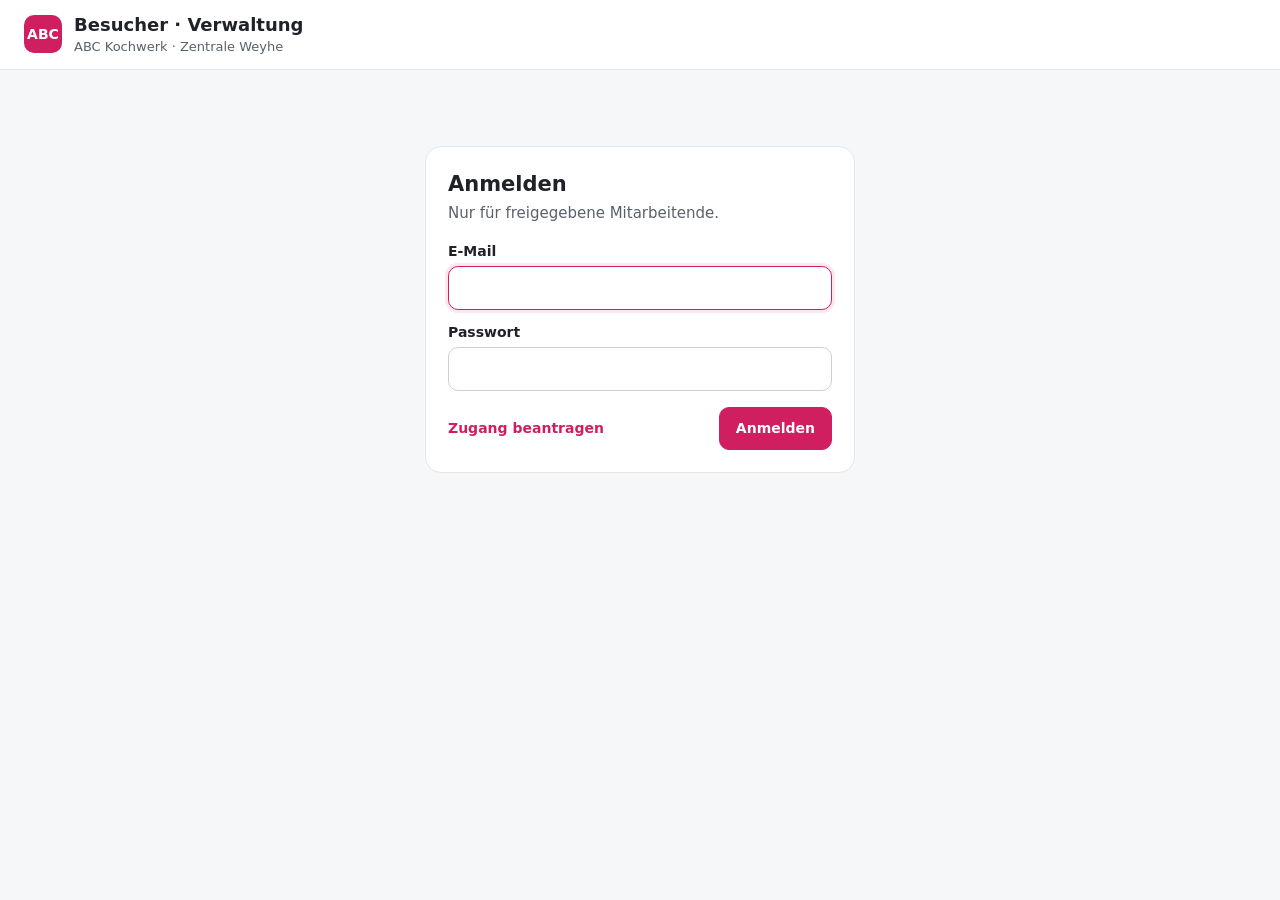
==== verwaltung.html @ 68c97973 "Add files via upload" ====
<!doctype html>
<html lang="de">
<head>
<meta charset="utf-8">
<meta name="viewport" content="width=device-width, initial-scale=1, viewport-fit=cover">
<meta name="robots" content="noindex,nofollow">
<meta name="theme-color" content="#CF1F60">
<title>Besucher – Verwaltung ABC Kochwerk</title>
<link rel="icon" href="icon.svg" type="image/svg+xml">
<style>
:root{--pri:#CF1F60;--pri-d:#A8164C;--pri-l:#FBE7EF;--grn:#6E9A2E;--grn-l:#EEF5E3;--org:#F59E22;--org-l:#FEF3E2;
  --ink:#1F2328;--ink2:#59616B;--line:#E3E6EA;--bg:#F6F7F9;--card:#fff;--red:#C62828;--red-l:#FDECEC}
*{box-sizing:border-box}
html,body{margin:0;background:var(--bg);color:var(--ink);font-family:system-ui,-apple-system,"Segoe UI",Roboto,Arial,sans-serif;font-size:15px;line-height:1.45}
button{font:inherit;cursor:pointer}
header{display:flex;align-items:center;justify-content:space-between;gap:12px;padding:12px 24px;background:#fff;border-bottom:1px solid var(--line);position:sticky;top:0;z-index:5}
.brand{display:flex;align-items:center;gap:12px;font-weight:700;font-size:18px}
.brand .logo{width:38px;height:38px;border-radius:10px;background:var(--pri);color:#fff;display:grid;place-items:center;font-weight:800;font-size:14px}
.brand small{display:block;font-weight:500;font-size:13px;color:var(--ink2)}
.user{display:flex;align-items:center;gap:8px;color:var(--ink2);font-size:14px}
main{max-width:1320px;margin:0 auto;padding:22px}
.card{background:#fff;border:1px solid var(--line);border-radius:16px;padding:22px}
h2{margin:0 0 4px;font-size:21px}
.sub{color:var(--ink2);margin:0 0 16px}
.btn{border:0;border-radius:10px;padding:10px 16px;font-weight:600;font-size:14px;background:#fff;border:1.5px solid #CBD0D6;color:var(--ink);white-space:nowrap}
.btn.p{background:var(--pri);border-color:var(--pri);color:#fff}
.btn.g{background:var(--grn);border-color:var(--grn);color:#fff}
.btn.w{color:var(--red);border-color:#E6B3B3}
.btn.sm{padding:6px 10px;font-size:13px}
.btn:disabled{opacity:.5;cursor:default}
input.t,select.t{font:inherit;padding:10px 12px;border:1.5px solid #CBD0D6;border-radius:10px;background:#fff;color:var(--ink)}
input.t:focus{outline:none;border-color:var(--pri);box-shadow:0 0 0 3px var(--pri-l)}
label.f{display:block;font-weight:600;font-size:14px;margin:12px 0 5px}
.full{width:100%}
.msg{border-radius:10px;padding:10px 14px;margin-top:12px;display:none}
.msg.on{display:block}.msg.err{background:var(--red-l);color:var(--red)}.msg.ok{background:var(--grn-l);color:#3F5E12}
.login{max-width:430px;margin:6vh auto}
.bar{display:flex;flex-wrap:wrap;gap:10px;align-items:center;justify-content:space-between;margin-bottom:14px}
.tools{display:flex;flex-wrap:wrap;gap:8px;align-items:center}
.tabs{display:flex;gap:4px;background:var(--bg);padding:4px;border-radius:11px;flex-wrap:wrap}
.tabs button{border:0;background:none;padding:9px 16px;border-radius:8px;font-weight:600;color:var(--ink2)}
.tabs button.on{background:#fff;color:var(--ink);box-shadow:0 1px 3px rgba(0,0,0,.1)}
.tabs .badge{display:inline-block;min-width:20px;padding:0 6px;border-radius:99px;background:var(--pri);color:#fff;font-size:12px;margin-left:6px}
.kpis{display:flex;gap:10px;flex-wrap:wrap;margin-bottom:14px}
.kpi{background:var(--bg);border-radius:12px;padding:10px 16px;min-width:150px}
.kpi b{display:block;font-size:26px;line-height:1.2}.kpi span{color:var(--ink2);font-size:13px}
.tblwrap{overflow:auto;border:1px solid var(--line);border-radius:12px;max-height:calc(100vh - 300px)}
table{width:100%;border-collapse:collapse;font-size:14px}
th{text-align:left;color:var(--ink2);font-weight:600;border-bottom:1.5px solid var(--line);padding:9px 10px;position:sticky;top:0;background:#fff;white-space:nowrap}
td{border-bottom:1px solid var(--line);padding:9px 10px;vertical-align:middle}
tr.row{cursor:pointer} tr.row:hover td{background:#FAFBFC}
.tag{display:inline-block;border-radius:6px;padding:2px 8px;font-size:12px;font-weight:600;white-space:nowrap}
.tag.in{background:var(--grn-l);color:#3F5E12}.tag.auto{background:var(--org-l);color:#8A4B00}.tag.no{background:var(--red-l);color:var(--red)}.tag.pend{background:var(--pri-l);color:var(--pri-d)}
.empty{color:var(--ink2);text-align:center;padding:26px}
.upd{color:var(--ink2);font-size:13px}
.modal{position:fixed;inset:0;background:rgba(20,24,28,.5);display:none;align-items:center;justify-content:center;padding:18px;z-index:20}
.modal.on{display:flex}.modal .card{width:100%;max-width:980px;max-height:92vh;overflow:auto}.modal .card.s{max-width:460px}
.det{display:grid;grid-template-columns:220px 1fr;gap:6px 16px}
.det dt{color:var(--ink2)}.det dd{margin:0}
.det img{max-width:100%;max-height:180px;border:1px solid var(--line);border-radius:8px;background:#fff}
.beltext{white-space:pre-wrap;background:var(--bg);border-radius:10px;padding:12px;font-size:12.5px;max-height:240px;overflow:auto}
.hide{display:none!important}
#print{display:none}
@media print{
  body{background:#fff;font-size:11pt} header,main,.modal{display:none!important} #print{display:block}
  #print h1{font-size:17pt;margin:0 0 4px}
  #print table{width:100%;border-collapse:collapse}
  #print th,#print td{border:1px solid #999;padding:5px 6px;text-align:left;font-size:10pt;vertical-align:top;position:static}
  #print .beltext{white-space:pre-wrap;font-size:9pt;border:1px solid #ccc;padding:8px;max-height:none;background:#fff}
  #print img{max-height:120px}
}
@media (max-width:760px){
  header{padding:10px 14px} .brand small,.user .nm{display:none}
  main{padding:12px} .card{padding:14px}
  .det{grid-template-columns:1fr}
  .hide-m{display:none}
  .kpi{min-width:0;padding:8px 12px}.kpi b{font-size:20px}
}
</style>
</head>
<body>
<header>
  <div class="brand"><div class="logo">ABC</div><div>Besucher · Verwaltung<small>ABC Kochwerk · Zentrale Weyhe</small></div></div>
  <div class="user hide" id="userbox"><span class="nm" id="u_name"></span><button class="btn sm hide-m" id="b_pw">Passwort ändern</button><button class="btn sm" id="b_logout">Abmelden</button></div>
</header>

<main>
  <!-- Login -->
  <div id="v_login" class="login">
    <div class="card">
      <h2>Anmelden</h2>
      <p class="sub">Nur für freigegebene Mitarbeitende.</p>
      <label class="f">E-Mail</label><input class="t full" id="l_mail" type="email" autocomplete="username">
      <label class="f">Passwort</label><input class="t full" id="l_pw" type="password" autocomplete="current-password">
      <div class="msg err" id="m_login"></div>
      <div style="display:flex;justify-content:space-between;align-items:center;margin-top:16px">
        <button class="btn" id="b_req_open" style="border:0;color:var(--pri);padding-left:0">Zugang beantragen</button>
        <button class="btn p" id="b_login">Anmelden</button>
      </div>
    </div>
    <div class="card hide" id="reqcard" style="margin-top:14px">
      <h2>Zugang beantragen</h2>
      <p class="sub">Ein Administrator muss Ihren Zugang freigeben, bevor Sie sich anmelden können.</p>
      <label class="f">Vor- und Nachname</label><input class="t full" id="r_name" autocomplete="name">
      <label class="f">Dienstliche E-Mail</label><input class="t full" id="r_mail" type="email" autocomplete="email">
      <label class="f">Passwort (mind. 10 Zeichen)</label><input class="t full" id="r_pw" type="password" autocomplete="new-password">
      <div class="msg" id="m_req"></div>
      <div style="text-align:right;margin-top:14px"><button class="btn p" id="b_req">Antrag senden</button></div>
    </div>
  </div>

  <!-- App -->
  <div id="v_app" class="hide">
    <div class="card">
      <div class="bar">
        <div class="tabs" id="tabs">
          <button class="on" data-tab="haus">Jetzt im Haus</button>
          <button data-tab="verlauf">Verlauf</button>
          <button data-tab="nutzer" class="hide" id="tab_nutzer">Zugänge<span class="badge hide" id="badge_n"></span></button>
        </div>
        <div class="tools" id="t_haus"><span class="upd" id="upd"></span><button class="btn g" id="b_evak">Evakuierungsliste drucken</button><button class="btn" id="b_reload">Aktualisieren</button></div>
        <div class="tools hide" id="t_verlauf">
          <input class="t" type="date" id="f_von"> – <input class="t" type="date" id="f_bis">
          <input class="t" id="f_q" placeholder="Name, Firma, Ansprechpartner" style="width:220px">
          <button class="btn" id="b_load">Anzeigen</button><button class="btn" id="b_csv">CSV-Export</button>
        </div>
        <div class="tools hide" id="t_nutzer"><button class="btn p" id="b_new">Zugang anlegen</button></div>
      </div>
      <div class="kpis" id="kpis"></div>
      <div class="tblwrap"><table id="tbl"></table></div>
      <div class="msg err" id="m_app"></div>
    </div>
  </div>
</main>

<div class="modal" id="mod_det"><div class="card" id="det"></div></div>
<div class="modal" id="mod_pw"><div class="card s">
  <h2>Passwort ändern</h2>
  <label class="f">Bisheriges Passwort</label><input class="t full" type="password" id="pw_alt" autocomplete="current-password">
  <label class="f">Neues Passwort (mind. 10 Zeichen)</label><input class="t full" type="password" id="pw_neu" autocomplete="new-password">
  <label class="f">Wiederholen</label><input class="t full" type="password" id="pw_neu2" autocomplete="new-password">
  <div class="msg err" id="m_pw"></div>
  <div style="display:flex;justify-content:space-between;margin-top:16px"><button class="btn" data-close>Abbrechen</button><button class="btn p" id="b_pw_ok">Speichern</button></div>
</div></div>
<div class="modal" id="mod_new"><div class="card s">
  <h2>Zugang anlegen</h2>
  <label class="f">Vor- und Nachname</label><input class="t full" id="n_name">
  <label class="f">E-Mail</label><input class="t full" id="n_mail" type="email">
  <label class="f">Start-Passwort (mind. 10 Zeichen)</label><input class="t full" id="n_pw">
  <label class="f">Rolle</label><select class="t full" id="n_rolle"><option value="leser">Leser – sieht Besucher, kann abmelden</option><option value="admin">Admin – zusätzlich Zugänge & Löschen</option></select>
  <div class="msg err" id="m_new"></div>
  <div style="display:flex;justify-content:space-between;margin-top:16px"><button class="btn" data-close>Abbrechen</button><button class="btn p" id="b_new_ok">Anlegen</button></div>
</div></div>
<div id="print"></div>

<script>
const CONFIG = {
  supabaseUrl: 'https://ywmimuctohdmxkmexops.supabase.co',
  supabaseKey: 'sb_publishable_BDxHs8FE36DMxpiU4MPGRA_nPAr65lo',
  firma: 'ABC Kochwerk GmbH', standort: 'Zentrale Weyhe', adresse: 'Gutenbergstraße 7a, 28844 Weyhe',
  aktualisierenSekunden: 30,
};
const $=s=>document.querySelector(s), $$=s=>[...document.querySelectorAll(s)];
const esc=s=>String(s??'').replace(/[&<>"']/g,c=>({'&':'&amp;','<':'&lt;','>':'&gt;','"':'&quot;',"'":'&#39;'}[c]));
const TZ={timeZone:'Europe/Berlin'};
const hhmm=d=>new Date(d).toLocaleTimeString('de-DE',{hour:'2-digit',minute:'2-digit',...TZ});
const dt=d=>d?new Date(d).toLocaleString('de-DE',{day:'2-digit',month:'2-digit',year:'numeric',hour:'2-digit',minute:'2-digit',...TZ}):'';
const day=d=>new Date(d).toLocaleDateString('sv-SE',TZ);
const today=()=>day(new Date());
function msg(id,t,cls){const m=$(id);m.innerHTML=t||'';m.classList.toggle('on',!!t);if(cls)m.className='msg '+cls+(t?' on':'');}
const store={get(){try{return sessionStorage.getItem('bes_tok')}catch(e){return null}},set(v){try{v?sessionStorage.setItem('bes_tok',v):sessionStorage.removeItem('bes_tok')}catch(e){}}};

let TOKEN=store.get(), ME=null, ROWS=[], USERS=[], TAB='haus', timer=null;

async function rpc(fn,args){
  const r=await fetch(`${CONFIG.supabaseUrl}/rest/v1/rpc/${fn}`,{method:'POST',
    headers:{'Content-Type':'application/json',apikey:CONFIG.supabaseKey,Authorization:`Bearer ${CONFIG.supabaseKey}`},body:JSON.stringify(args||{})});
  const txt=await r.text(); let d=null; try{d=txt?JSON.parse(txt):null}catch(e){d=txt}
  if(!r.ok){ const m=(d&&d.message)||('Fehler '+r.status); if(d&&d.code==='28000'){ logout(true); } throw new Error(m); }
  return d;
}

/* ---------- Login ---------- */
async function start(){
  if(TOKEN){ try{ ME=await rpc('besucher_ich',{p_token:TOKEN}); return enter(); }catch(e){ TOKEN=null; store.set(null); } }
  showLogin();
}
function showLogin(){ $('#v_login').classList.remove('hide'); $('#v_app').classList.add('hide'); $('#userbox').classList.add('hide'); setTimeout(()=>$('#l_mail').focus(),50); }
$('#b_login').onclick=async()=>{
  msg('#m_login','');
  try{ const r=await rpc('besucher_login',{p_email:$('#l_mail').value,p_pw:$('#l_pw').value});
    if(r.fehler) throw new Error(r.fehler);
    TOKEN=r.token; store.set(TOKEN); ME=r; $('#l_pw').value=''; enter(); }
  catch(e){ msg('#m_login',esc(e.message)); }
};
$('#l_pw').addEventListener('keydown',e=>{if(e.key==='Enter')$('#b_login').click()});
$('#b_req_open').onclick=()=>$('#reqcard').classList.toggle('hide');
$('#b_req').onclick=async()=>{
  try{ await rpc('besucher_registrieren',{p_email:$('#r_mail').value,p_name:$('#r_name').value,p_pw:$('#r_pw').value});
    msg('#m_req','Antrag gesendet. Sie können sich anmelden, sobald ein Administrator Ihren Zugang freigegeben hat.','ok');
    $('#r_pw').value=''; }
  catch(e){ msg('#m_req',esc(e.message),'err'); }
};
function enter(){
  $('#v_login').classList.add('hide'); $('#v_app').classList.remove('hide'); $('#userbox').classList.remove('hide');
  $('#u_name').textContent=`${ME.name} (${ME.rolle==='admin'?'Admin':'Leser'})`;
  $('#tab_nutzer').classList.toggle('hide',ME.rolle!=='admin');
  setTab('haus');
  clearInterval(timer); timer=setInterval(()=>{ if(TAB==='haus' && !document.hidden && !$('.modal.on')) load(); }, CONFIG.aktualisierenSekunden*1000);
  if(ME.rolle==='admin') loadUsers(true);
}
async function logout(expired){
  clearInterval(timer);
  if(TOKEN && !expired){ try{ await rpc('besucher_logout',{p_token:TOKEN}); }catch(e){} }
  TOKEN=null; ME=null; ROWS=[]; store.set(null); $$('.modal').forEach(m=>m.classList.remove('on'));
  showLogin(); if(expired) msg('#m_login','Sitzung abgelaufen – bitte neu anmelden.');
}
$('#b_logout').onclick=()=>logout(false);

/* ---------- Tabs ---------- */
$$('#tabs button').forEach(b=>b.onclick=()=>setTab(b.dataset.tab));
function setTab(t){
  TAB=t; $$('#tabs button').forEach(b=>b.classList.toggle('on',b.dataset.tab===t));
  $('#t_haus').classList.toggle('hide',t!=='haus'); $('#t_verlauf').classList.toggle('hide',t!=='verlauf'); $('#t_nutzer').classList.toggle('hide',t!=='nutzer');
  msg('#m_app',''); t==='nutzer'?loadUsers():load();
}
$('#f_von').value=day(Date.now()-6*864e5); $('#f_bis').value=today();
$('#b_reload').onclick=load; $('#b_load').onclick=load; $('#f_q').addEventListener('input',render);

/* ---------- Besucher ---------- */
async function load(){
  try{
    const von=TAB==='haus'?today():$('#f_von').value, bis=TAB==='haus'?today():$('#f_bis').value;
    ROWS=await rpc('besucher_liste',{p_token:TOKEN,von,bis});
    $('#upd').textContent='Stand '+hhmm(new Date())+' · aktualisiert automatisch';
    render();
  }catch(e){ msg('#m_app',esc(e.message)); }
}
function rows(){
  if(TAB==='haus') return ROWS.filter(x=>!x.checkout_at);
  let r=ROWS.filter(x=>{const d=day(x.checkin_at);return d>=$('#f_von').value&&d<=$('#f_bis').value;});
  const q=$('#f_q').value.trim().toLowerCase();
  if(q) r=r.filter(x=>`${x.vorname} ${x.nachname} ${x.firma||''} ${x.ansprechpartner}`.toLowerCase().includes(q));
  return r;
}
function status(x){
  if(!x.checkout_at) return '<span class="tag in">im Haus</span>';
  if(x.checkout_art==='automatisch') return '<span class="tag auto">nicht abgemeldet</span>';
  return hhmm(x.checkout_at)+((x.checkout_art||'').startsWith('verwaltung')?' <small title="'+esc(x.checkout_art)+'">(Verw.)</small>':'');
}
function render(){
  if(TAB==='nutzer') return renderUsers();
  const r=rows();
  if(TAB==='haus'){
    $('#kpis').innerHTML=`<div class="kpi"><b>${r.length}</b><span>Personen im Haus</span></div>
      <div class="kpi"><b>${r.filter(x=>/Küche|Mehrere|Lager/.test(x.bereich)).length}</b><span>in Küche / Lager / mehreren Bereichen</span></div>
      <div class="kpi"><b style="color:${r.some(x=>!x.gesundheit_bestaetigt)?'var(--red)':'inherit'}">${r.filter(x=>!x.gesundheit_bestaetigt).length}</b><span>ohne Gesundheitserklärung</span></div>`;
    $('#tbl').innerHTML=`<thead><tr><th>Seit</th><th>Name</th><th>Firma</th><th class="hide-m">Gruppe</th><th>Bereich</th><th>Ansprechpartner</th><th class="hide-m">Telefon</th><th>Gesundh.</th><th></th></tr></thead><tbody>`+
      (r.length?r.map(x=>`<tr class="row" data-id="${x.id}"><td>${hhmm(x.checkin_at)}</td><td><b>${esc(x.vorname)} ${esc(x.nachname)}</b></td><td>${esc(x.firma||'')}</td><td class="hide-m">${esc(x.besuchergruppe)}</td><td>${esc(x.bereich)}</td><td>${esc(x.ansprechpartner)}</td><td class="hide-m">${esc(x.telefon||'')}</td><td>${x.gesundheit_bestaetigt?'✓':'<span class="tag no">nein</span>'}</td><td><button class="btn sm" data-out="${x.id}">Abmelden</button></td></tr>`).join('')
      :'<tr><td colspan="9" class="empty">Zurzeit ist kein Besucher angemeldet.</td></tr>')+'</tbody>';
  } else {
    $('#kpis').innerHTML=`<div class="kpi"><b>${r.length}</b><span>Besuche im Zeitraum</span></div><div class="kpi"><b>${new Set(r.map(x=>(x.firma||'').toLowerCase()).filter(Boolean)).size}</b><span>Firmen</span></div><div class="kpi"><b>${r.filter(x=>x.checkout_art==='automatisch').length}</b><span>nicht abgemeldet</span></div>`;
    $('#tbl').innerHTML=`<thead><tr><th>Kommen</th><th>Gehen</th><th>Name</th><th>Firma</th><th class="hide-m">E-Mail</th><th class="hide-m">Gruppe</th><th>Bereich</th><th>Ansprechpartner</th><th>Gesundh.</th></tr></thead><tbody>`+
      (r.length?r.map(x=>`<tr class="row" data-id="${x.id}"><td>${dt(x.checkin_at)}</td><td>${status(x)}</td><td><b>${esc(x.vorname)} ${esc(x.nachname)}</b></td><td>${esc(x.firma||'')}</td><td class="hide-m">${esc(x.email||'–')}</td><td class="hide-m">${esc(x.besuchergruppe)}</td><td>${esc(x.bereich)}</td><td>${esc(x.ansprechpartner)}</td><td>${x.gesundheit_bestaetigt?'✓':'<span class="tag no">nein</span>'}</td></tr>`).join('')
      :'<tr><td colspan="9" class="empty">Keine Besuche im Zeitraum.</td></tr>')+'</tbody>';
  }
  $$('#tbl tr.row').forEach(tr=>tr.onclick=e=>{ if(e.target.dataset.out) return; detail(tr.dataset.id); });
  $$('#tbl [data-out]').forEach(b=>b.onclick=async e=>{ e.stopPropagation(); if(!confirm('Besucher jetzt abmelden?'))return;
    try{ await rpc('besucher_abmelden_verwaltung',{p_token:TOKEN,p_id:b.dataset.out}); load(); }catch(err){ msg('#m_app',esc(err.message)); } });
}
async function detail(id){
  try{
    const d=await rpc('besucher_detail',{p_token:TOKEN,p_id:id});
    const rr=[['Name',`${d.vorname} ${d.nachname}`],['Firma',d.firma||'–'],['E-Mail',d.email||(d.kontakt_anonymisiert_am?'gelöscht (Frist abgelaufen)':'–')],['Telefon',d.telefon||'–'],
      ['Besuchergruppe',d.besuchergruppe],['Bereich',d.bereich],['Ansprechpartner',d.ansprechpartner],['Angemeldet',dt(d.checkin_at)],
      ['Abgemeldet',d.checkout_at?`${dt(d.checkout_at)} (${d.checkout_art})`:'noch im Haus'],['Belehrung',`bestätigt · ${d.belehrung_version} · Sprache ${String(d.sprache).toUpperCase()}`],
      ['Gesundheitserklärung',d.gesundheit_bestaetigt?'abgegeben – keine Hinderungsgründe nach § 42 IfSG':'NICHT abgegeben – kein Zutritt Küche/Produktion'],['Datenschutzhinweis','bestätigt']];
    $('#det').innerHTML=`<div class="bar"><h2>Besuch · Nachweis</h2><div class="tools">
      ${!d.checkout_at?'<button class="btn" id="d_out">Abmelden</button>':''}<button class="btn" id="d_print">Nachweis drucken / PDF</button>
      ${ME.rolle==='admin'?'<button class="btn w" id="d_del">Löschen</button>':''}<button class="btn p" data-close>Schließen</button></div></div>
      <dl class="det">${rr.map(([a,b])=>`<dt>${esc(a)}</dt><dd>${esc(b)}</dd>`).join('')}<dt>Unterschrift</dt><dd><img src="${esc(d.unterschrift)}" alt="Unterschrift"></dd>
      <dt>Belehrungstext (wie unterschrieben)</dt><dd><div class="beltext">${esc(d.belehrung_text)}</div></dd></dl>`;
    $('#mod_det').classList.add('on'); bindClose();
    $('#d_print').onclick=()=>printNachweis(d);
    if($('#d_out')) $('#d_out').onclick=async()=>{ await rpc('besucher_abmelden_verwaltung',{p_token:TOKEN,p_id:id}); $('#mod_det').classList.remove('on'); load(); };
    if($('#d_del')) $('#d_del').onclick=async()=>{ if(!confirm('Diesen Besuch endgültig löschen (z. B. Löschwunsch nach DSGVO)?'))return;
      await rpc('besucher_loeschen',{p_token:TOKEN,p_id:id}); $('#mod_det').classList.remove('on'); load(); };
  }catch(e){ msg('#m_app',esc(e.message)); }
}
function printNachweis(d){
  $('#print').innerHTML=`<h1>Nachweis Hygienebelehrung – ${esc(CONFIG.firma)}</h1><p>${esc(CONFIG.standort)} · ${esc(CONFIG.adresse)}</p>
   <table><tr><th>Name</th><td>${esc(d.vorname)} ${esc(d.nachname)}</td><th>Firma</th><td>${esc(d.firma||'–')}</td></tr>
   <tr><th>Angemeldet</th><td>${dt(d.checkin_at)}</td><th>Abgemeldet</th><td>${d.checkout_at?dt(d.checkout_at):'–'}</td></tr>
   <tr><th>Ansprechpartner</th><td>${esc(d.ansprechpartner)}</td><th>Gruppe / Bereich</th><td>${esc(d.besuchergruppe)} / ${esc(d.bereich)}</td></tr>
   <tr><th>Gesundheitserklärung</th><td colspan="3">${d.gesundheit_bestaetigt?'Abgegeben – keine Hinderungsgründe nach § 42 IfSG bekannt':'Nicht abgegeben – kein Zutritt zu Küche/Produktion'}</td></tr></table>
   <h3>Belehrungstext (${esc(d.belehrung_version)})</h3><div class="beltext">${esc(d.belehrung_text)}</div>
   <h3>Unterschrift (elektronisch erfasst am ${dt(d.checkin_at)})</h3><img src="${esc(d.unterschrift)}">
   <p style="font-size:9pt;color:#666">Gedruckt am ${dt(new Date())} von ${esc(ME.name)}</p>`;
  window.print();
}
$('#b_evak').onclick=()=>{
  const r=ROWS.filter(x=>!x.checkout_at);
  $('#print').innerHTML=`<h1>Evakuierungsliste Besucher – ${esc(CONFIG.standort)}</h1><p>Stand: ${dt(new Date())} · ${r.length} Person(en) im Haus · gedruckt von ${esc(ME.name)}</p>
   <table><tr><th style="width:28px">✓</th><th>Name</th><th>Firma</th><th>Ansprechpartner</th><th>Bereich</th><th>Seit</th><th>Telefon</th></tr>
   ${r.map(x=>`<tr><td></td><td>${esc(x.vorname)} ${esc(x.nachname)}</td><td>${esc(x.firma||'')}</td><td>${esc(x.ansprechpartner)}</td><td>${esc(x.bereich)}</td><td>${hhmm(x.checkin_at)}</td><td>${esc(x.telefon||'')}</td></tr>`).join('')||'<tr><td colspan="7">Keine Besucher im Haus.</td></tr>'}</table>`;
  window.print();
};
$('#b_csv').onclick=()=>{
  const r=rows(); const cols=[['checkin_at','Kommen'],['checkout_at','Gehen'],['checkout_art','Abmeldung'],['vorname','Vorname'],['nachname','Nachname'],['firma','Firma'],['email','E-Mail'],['telefon','Telefon'],['besuchergruppe','Gruppe'],['bereich','Bereich'],['ansprechpartner','Ansprechpartner'],['gesundheit_bestaetigt','Gesundheitserklärung'],['belehrung_version','Belehrung'],['sprache','Sprache']];
  const v=(x,c)=>c.endsWith('_at')?dt(x[c]):c==='gesundheit_bestaetigt'?(x[c]?'ja':'nein'):(x[c]??'');
  const csv='﻿'+[cols.map(c=>c[1]),...r.map(x=>cols.map(c=>v(x,c[0])))].map(row=>row.map(s=>`"${String(s).replace(/"/g,'""')}"`).join(';')).join('\r\n');
  const a=document.createElement('a'); a.href=URL.createObjectURL(new Blob([csv],{type:'text/csv;charset=utf-8'})); a.download=`Besucher_${$('#f_von').value}_bis_${$('#f_bis').value}.csv`; a.click();
};

/* ---------- Zugänge (Admin) ---------- */
async function loadUsers(badgeOnly){
  try{ USERS=await rpc('besucher_nutzer_liste',{p_token:TOKEN});
    const n=USERS.filter(u=>!u.freigegeben).length; $('#badge_n').textContent=n; $('#badge_n').classList.toggle('hide',!n);
    if(!badgeOnly) renderUsers(); }
  catch(e){ if(!badgeOnly) msg('#m_app',esc(e.message)); }
}
function renderUsers(){
  const offen=USERS.filter(u=>!u.freigegeben).length;
  $('#kpis').innerHTML=`<div class="kpi"><b>${USERS.filter(u=>u.freigegeben).length}</b><span>freigegebene Zugänge</span></div><div class="kpi"><b style="color:${offen?'var(--pri)':'inherit'}">${offen}</b><span>offene Anträge</span></div>`;
  $('#tbl').innerHTML=`<thead><tr><th>Name</th><th>E-Mail</th><th>Status</th><th>Rolle</th><th class="hide-m">Letzter Login</th><th></th></tr></thead><tbody>`+
    USERS.map(u=>`<tr><td><b>${esc(u.name)}</b></td><td>${esc(u.email)}</td><td>${u.freigegeben?'<span class="tag in">freigegeben</span>':'<span class="tag pend">Antrag offen</span>'}</td>
      <td>${u.rolle==='admin'?'Admin':'Leser'}</td><td class="hide-m">${u.letzter_login?dt(u.letzter_login):'–'}</td>
      <td><div class="tools">${u.email===ME.email?'<span class="upd">eigener Zugang</span>':u.freigegeben
        ?`<button class="btn sm" data-a="sperren" data-id="${u.id}">Sperren</button><button class="btn sm" data-a="rolle" data-id="${u.id}">${u.rolle==='admin'?'Zu Leser':'Zu Admin'}</button><button class="btn sm" data-a="pw" data-id="${u.id}">Passwort setzen</button>`
        :`<button class="btn sm p" data-a="frei" data-id="${u.id}">Freigeben</button>`}${u.email===ME.email?'':`<button class="btn sm w" data-a="del" data-id="${u.id}">${u.freigegeben?'Löschen':'Ablehnen'}</button>`}</div></td></tr>`).join('')+'</tbody>';
  $$('#tbl [data-a]').forEach(b=>b.onclick=()=>userAction(b.dataset.a,USERS.find(u=>u.id===b.dataset.id)));
}
async function userAction(a,u){
  try{
    if(a==='frei') await rpc('besucher_nutzer_setzen',{p_token:TOKEN,p_id:u.id,p_freigegeben:true,p_rolle:u.rolle});
    if(a==='sperren'){ if(!confirm(`Zugang von ${u.name} sperren?`))return; await rpc('besucher_nutzer_setzen',{p_token:TOKEN,p_id:u.id,p_freigegeben:false,p_rolle:u.rolle}); }
    if(a==='rolle') await rpc('besucher_nutzer_setzen',{p_token:TOKEN,p_id:u.id,p_freigegeben:true,p_rolle:u.rolle==='admin'?'leser':'admin'});
    if(a==='del'){ if(!confirm(`${u.freigegeben?'Zugang':'Antrag'} von ${u.name} endgültig löschen?`))return; await rpc('besucher_nutzer_loeschen',{p_token:TOKEN,p_id:u.id}); }
    if(a==='pw'){ const p=prompt(`Neues Passwort für ${u.name} (mind. 10 Zeichen):`); if(!p)return; await rpc('besucher_nutzer_pw_setzen',{p_token:TOKEN,p_id:u.id,p_pw:p}); alert('Passwort gesetzt. Bitte der Person mitteilen.'); }
    loadUsers();
  }catch(e){ msg('#m_app',esc(e.message)); }
}
$('#b_new').onclick=()=>{ ['#n_name','#n_mail','#n_pw'].forEach(s=>$(s).value=''); msg('#m_new',''); $('#mod_new').classList.add('on'); bindClose(); };
$('#b_new_ok').onclick=async()=>{
  try{ await rpc('besucher_nutzer_anlegen',{p_token:TOKEN,p_email:$('#n_mail').value,p_name:$('#n_name').value,p_pw:$('#n_pw').value,p_rolle:$('#n_rolle').value});
    $('#mod_new').classList.remove('on'); loadUsers(); }catch(e){ msg('#m_new',esc(e.message)); }
};

/* ---------- Passwort ---------- */
$('#b_pw').onclick=()=>{ ['#pw_alt','#pw_neu','#pw_neu2'].forEach(s=>$(s).value=''); msg('#m_pw',''); $('#mod_pw').classList.add('on'); bindClose(); };
$('#b_pw_ok').onclick=async()=>{
  if($('#pw_neu').value!==$('#pw_neu2').value) return msg('#m_pw','Die neuen Passwörter stimmen nicht überein.');
  try{ await rpc('besucher_pw_aendern',{p_token:TOKEN,p_alt:$('#pw_alt').value,p_neu:$('#pw_neu').value}); $('#mod_pw').classList.remove('on'); alert('Passwort geändert.'); }
  catch(e){ msg('#m_pw',esc(e.message)); }
};
function bindClose(){ $$('[data-close]').forEach(b=>b.onclick=()=>b.closest('.modal').classList.remove('on')); }
document.addEventListener('keydown',e=>{ if(e.key==='Escape') $$('.modal').forEach(m=>m.classList.remove('on')); });

start();
</script>
</body>
</html>
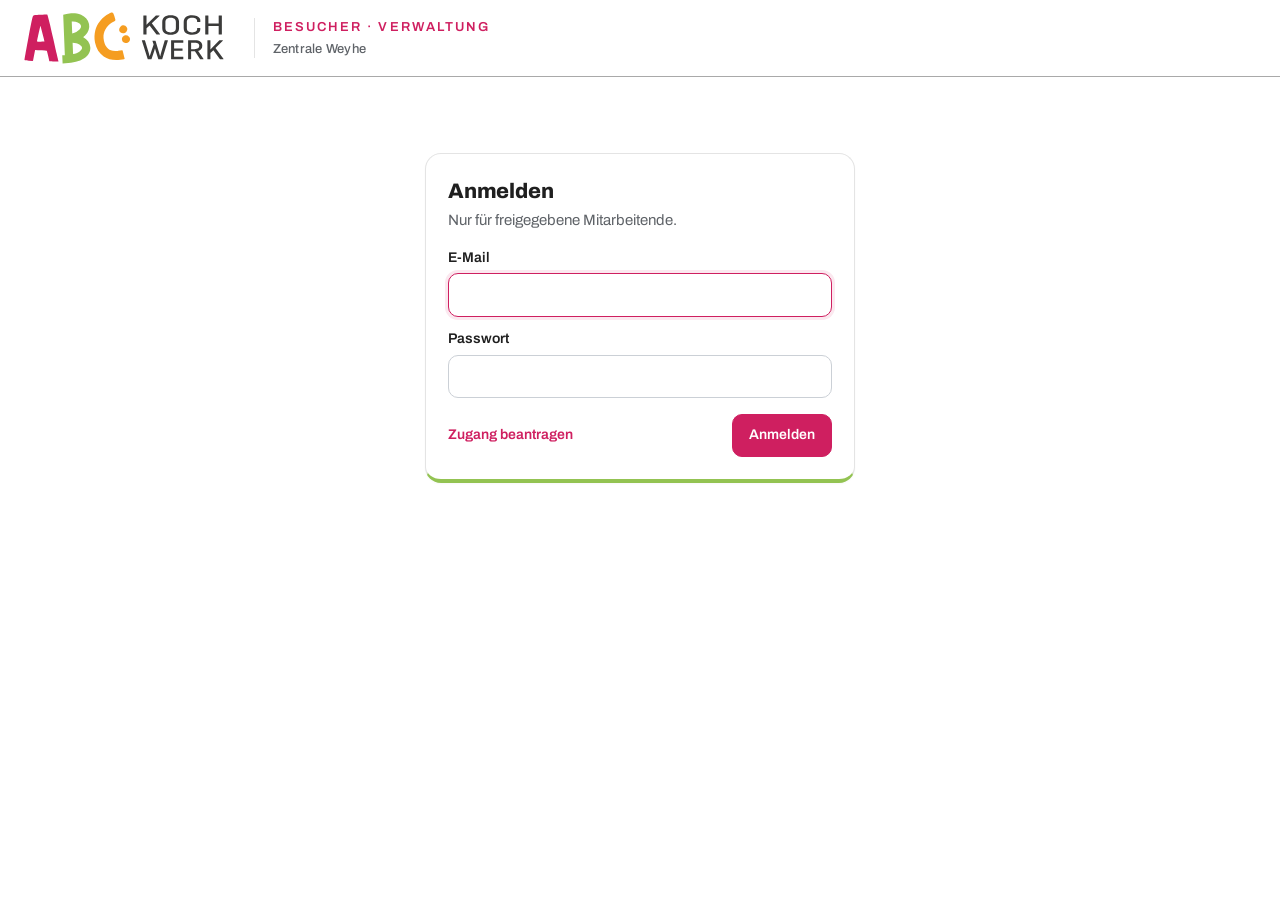
==== commit 1540f325: "Add files via upload" ====
--- a/verwaltung.html
+++ b/verwaltung.html
@@ -60,6 +60,39 @@
 .det img{max-width:100%;max-height:180px;border:1px solid var(--line);border-radius:8px;background:#fff}
 .beltext{white-space:pre-wrap;background:var(--bg);border-radius:10px;padding:12px;font-size:12.5px;max-height:240px;overflow:auto}
 .hide{display:none!important}
+.ed{display:none}
+a.btn{text-decoration:none;display:inline-block}
+.ed.on{display:block}
+.ed-info{display:flex;flex-wrap:wrap;gap:10px;align-items:center;justify-content:space-between;background:var(--bg);border-radius:12px;padding:12px 16px;margin-bottom:14px}
+.ed-info .dirty{color:var(--pri-d);font-weight:700}
+.ed-sec{border:1px solid var(--line);border-radius:14px;margin-bottom:14px;background:#fff}
+.ed-sec>summary{cursor:pointer;padding:14px 18px;font-weight:700;font-size:16px;list-style:none;display:flex;justify-content:space-between;align-items:center}
+.ed-sec>summary::-webkit-details-marker{display:none}
+.ed-sec>summary::after{content:'▾';color:var(--ink2)}
+.ed-sec[open]>summary::after{content:'▴'}
+.ed-sec>summary small{font-weight:500;color:var(--ink2);margin-left:8px}
+.ed-body{padding:0 18px 18px}
+.ed-hint{color:var(--ink2);font-size:13px;margin:0 0 10px}
+.ft{width:100%;border-collapse:collapse}
+.ft th{position:static;font-size:13px;padding:6px}
+.ft td{padding:6px;border-bottom:1px solid var(--line);vertical-align:top}
+.ft input.t,.ft select.t{width:100%;padding:8px 10px;font-size:14px}
+.ft .mv{display:flex;flex-direction:column;gap:2px}
+.ft .mv button{border:1px solid var(--line);background:#fff;border-radius:6px;padding:0 6px;font-size:12px;line-height:18px}
+.ft .cb{text-align:center}
+.ft .cb input{width:20px;height:20px;accent-color:var(--pri)}
+.ft tr.sub td{background:#FAFBFC;border-bottom:1px solid var(--line)}
+.ft tr.off td{opacity:.55}
+textarea.t{width:100%;font:inherit;font-size:14px;padding:10px 12px;border:1.5px solid #CBD0D6;border-radius:10px;min-height:70px;resize:vertical}
+textarea.t:focus{outline:none;border-color:var(--pri);box-shadow:0 0 0 3px var(--pri-l)}
+.two{display:grid;grid-template-columns:1fr 1fr;gap:10px}
+.two label{font-size:12px;color:var(--ink2);font-weight:600;display:block;margin-bottom:3px}
+.trow{padding:10px 0;border-bottom:1px solid var(--line)}
+.trow:last-child{border-bottom:0}
+.trow>b{display:block;margin-bottom:6px;font-size:14px}
+.bsec{border:1px solid var(--line);border-radius:12px;padding:12px;margin-bottom:10px}
+.bsec .hd{display:flex;justify-content:space-between;align-items:center;margin-bottom:8px;font-weight:700}
+.tag.fest{background:#EEF0F3;color:var(--ink2)}
 #print{display:none}
 @media print{
   body{background:#fff;font-size:11pt} header,main,.modal{display:none!important} #print{display:block}
@@ -73,14 +106,17 @@
   header{padding:10px 14px} .brand small,.user .nm{display:none}
   main{padding:12px} .card{padding:14px}
   .det{grid-template-columns:1fr}
+  .two{grid-template-columns:1fr}
+  .ft{font-size:13px}
   .hide-m{display:none}
   .kpi{min-width:0;padding:8px 12px}.kpi b{font-size:20px}
 }
 </style>
+<link rel="stylesheet" href="abc-stil.css">
 </head>
 <body>
 <header>
-  <div class="brand"><div class="logo">ABC</div><div>Besucher · Verwaltung<small>ABC Kochwerk · Zentrale Weyhe</small></div></div>
+  <div class="brand"><img class="abc" src="img/abc-logo.svg" alt="ABC Kochwerk"><div class="kopf"><span class="eb">Besucher · Verwaltung</span><small>Zentrale Weyhe</small></div></div>
   <div class="user hide" id="userbox"><span class="nm" id="u_name"></span><button class="btn sm hide-m" id="b_pw">Passwort ändern</button><button class="btn sm" id="b_logout">Abmelden</button></div>
 </header>
 
@@ -117,6 +153,7 @@
           <button class="on" data-tab="haus">Jetzt im Haus</button>
           <button data-tab="verlauf">Verlauf</button>
           <button data-tab="nutzer" class="hide" id="tab_nutzer">Zugänge<span class="badge hide" id="badge_n"></span></button>
+          <button data-tab="formular" class="hide" id="tab_formular">Formular &amp; Texte</button>
         </div>
         <div class="tools" id="t_haus"><span class="upd" id="upd"></span><button class="btn g" id="b_evak">Evakuierungsliste drucken</button><button class="btn" id="b_reload">Aktualisieren</button></div>
         <div class="tools hide" id="t_verlauf">
@@ -125,9 +162,11 @@
           <button class="btn" id="b_load">Anzeigen</button><button class="btn" id="b_csv">CSV-Export</button>
         </div>
         <div class="tools hide" id="t_nutzer"><button class="btn p" id="b_new">Zugang anlegen</button></div>
+        <div class="tools hide" id="t_formular"><a class="btn" href="./" target="_blank" rel="noopener">Tablet-Ansicht öffnen</a><button class="btn" id="fe_std">Standard laden</button><button class="btn" id="fe_reset">Verwerfen</button><button class="btn p" id="fe_save">Speichern &amp; veröffentlichen</button></div>
       </div>
       <div class="kpis" id="kpis"></div>
-      <div class="tblwrap"><table id="tbl"></table></div>
+      <div class="tblwrap" id="tblwrap"><table id="tbl"></table></div>
+      <div class="ed" id="formular"></div>
       <div class="msg err" id="m_app"></div>
     </div>
   </div>
@@ -153,6 +192,7 @@
 </div></div>
 <div id="print"></div>
 
+<script src="formular-standard.js"></script>
 <script>
 const CONFIG = {
   supabaseUrl: 'https://ywmimuctohdmxkmexops.supabase.co',
@@ -205,6 +245,8 @@
   $('#v_login').classList.add('hide'); $('#v_app').classList.remove('hide'); $('#userbox').classList.remove('hide');
   $('#u_name').textContent=`${ME.name} (${ME.rolle==='admin'?'Admin':'Leser'})`;
   $('#tab_nutzer').classList.toggle('hide',ME.rolle!=='admin');
+  $('#tab_formular').classList.toggle('hide',ME.rolle!=='admin');
+  loadCfg();
   setTab('haus');
   clearInterval(timer); timer=setInterval(()=>{ if(TAB==='haus' && !document.hidden && !$('.modal.on')) load(); }, CONFIG.aktualisierenSekunden*1000);
   if(ME.rolle==='admin') loadUsers(true);
@@ -222,7 +264,9 @@
 function setTab(t){
   TAB=t; $$('#tabs button').forEach(b=>b.classList.toggle('on',b.dataset.tab===t));
   $('#t_haus').classList.toggle('hide',t!=='haus'); $('#t_verlauf').classList.toggle('hide',t!=='verlauf'); $('#t_nutzer').classList.toggle('hide',t!=='nutzer');
-  msg('#m_app',''); t==='nutzer'?loadUsers():load();
+  $('#t_formular').classList.toggle('hide',t!=='formular');
+  $('#kpis').classList.toggle('hide',t==='formular'); $('#tblwrap').classList.toggle('hide',t==='formular'); $('#formular').classList.toggle('on',t==='formular');
+  msg('#m_app',''); if(t==='formular') return feOpen(); t==='nutzer'?loadUsers():load();
 }
 $('#f_von').value=day(Date.now()-6*864e5); $('#f_bis').value=today();
 $('#b_reload').onclick=load; $('#b_load').onclick=load; $('#f_q').addEventListener('input',render);
@@ -231,7 +275,7 @@
 async function load(){
   try{
     const von=TAB==='haus'?today():$('#f_von').value, bis=TAB==='haus'?today():$('#f_bis').value;
-    ROWS=await rpc('besucher_liste',{p_token:TOKEN,von,bis});
+    ROWS=await rpc('besucher_liste_v2',{p_token:TOKEN,von,bis});
     $('#upd').textContent='Stand '+hhmm(new Date())+' · aktualisiert automatisch';
     render();
   }catch(e){ msg('#m_app',esc(e.message)); }
@@ -275,6 +319,7 @@
       ['Besuchergruppe',d.besuchergruppe],['Bereich',d.bereich],['Ansprechpartner',d.ansprechpartner],['Angemeldet',dt(d.checkin_at)],
       ['Abgemeldet',d.checkout_at?`${dt(d.checkout_at)} (${d.checkout_art})`:'noch im Haus'],['Belehrung',`bestätigt · ${d.belehrung_version} · Sprache ${String(d.sprache).toUpperCase()}`],
       ['Gesundheitserklärung',d.gesundheit_bestaetigt?'abgegeben – keine Hinderungsgründe nach § 42 IfSG':'NICHT abgegeben – kein Zutritt Küche/Produktion'],['Datenschutzhinweis','bestätigt']];
+    zusatz(d.angaben).forEach(([k,v])=>rr.splice(7,0,[k,v]));
     $('#det').innerHTML=`<div class="bar"><h2>Besuch · Nachweis</h2><div class="tools">
       ${!d.checkout_at?'<button class="btn" id="d_out">Abmelden</button>':''}<button class="btn" id="d_print">Nachweis drucken / PDF</button>
       ${ME.rolle==='admin'?'<button class="btn w" id="d_del">Löschen</button>':''}<button class="btn p" data-close>Schließen</button></div></div>
@@ -288,10 +333,11 @@
   }catch(e){ msg('#m_app',esc(e.message)); }
 }
 function printNachweis(d){
-  $('#print').innerHTML=`<h1>Nachweis Hygienebelehrung – ${esc(CONFIG.firma)}</h1><p>${esc(CONFIG.standort)} · ${esc(CONFIG.adresse)}</p>
+  $('#print').innerHTML=`<img src="img/abc-logo.svg" style="height:46px;margin-bottom:10px"><h1>Nachweis Hygienebelehrung – ${esc(SD().firma)}</h1><p>${esc(SD().standort)} · ${esc(SD().adresse)}</p>
    <table><tr><th>Name</th><td>${esc(d.vorname)} ${esc(d.nachname)}</td><th>Firma</th><td>${esc(d.firma||'–')}</td></tr>
    <tr><th>Angemeldet</th><td>${dt(d.checkin_at)}</td><th>Abgemeldet</th><td>${d.checkout_at?dt(d.checkout_at):'–'}</td></tr>
    <tr><th>Ansprechpartner</th><td>${esc(d.ansprechpartner)}</td><th>Gruppe / Bereich</th><td>${esc(d.besuchergruppe)} / ${esc(d.bereich)}</td></tr>
+   ${zusatz(d.angaben).map(([k,v])=>`<tr><th>${esc(k)}</th><td colspan="3">${esc(v)}</td></tr>`).join('')}
    <tr><th>Gesundheitserklärung</th><td colspan="3">${d.gesundheit_bestaetigt?'Abgegeben – keine Hinderungsgründe nach § 42 IfSG bekannt':'Nicht abgegeben – kein Zutritt zu Küche/Produktion'}</td></tr></table>
    <h3>Belehrungstext (${esc(d.belehrung_version)})</h3><div class="beltext">${esc(d.belehrung_text)}</div>
    <h3>Unterschrift (elektronisch erfasst am ${dt(d.checkin_at)})</h3><img src="${esc(d.unterschrift)}">
@@ -300,14 +346,16 @@
 }
 $('#b_evak').onclick=()=>{
   const r=ROWS.filter(x=>!x.checkout_at);
-  $('#print').innerHTML=`<h1>Evakuierungsliste Besucher – ${esc(CONFIG.standort)}</h1><p>Stand: ${dt(new Date())} · ${r.length} Person(en) im Haus · gedruckt von ${esc(ME.name)}</p>
+  $('#print').innerHTML=`<img src="img/abc-logo.svg" style="height:46px;margin-bottom:10px"><h1>Evakuierungsliste Besucher – ${esc(SD().standort)}</h1><p>Stand: ${dt(new Date())} · ${r.length} Person(en) im Haus · gedruckt von ${esc(ME.name)}</p>
    <table><tr><th style="width:28px">✓</th><th>Name</th><th>Firma</th><th>Ansprechpartner</th><th>Bereich</th><th>Seit</th><th>Telefon</th></tr>
    ${r.map(x=>`<tr><td></td><td>${esc(x.vorname)} ${esc(x.nachname)}</td><td>${esc(x.firma||'')}</td><td>${esc(x.ansprechpartner)}</td><td>${esc(x.bereich)}</td><td>${hhmm(x.checkin_at)}</td><td>${esc(x.telefon||'')}</td></tr>`).join('')||'<tr><td colspan="7">Keine Besucher im Haus.</td></tr>'}</table>`;
   window.print();
 };
 $('#b_csv').onclick=()=>{
   const r=rows(); const cols=[['checkin_at','Kommen'],['checkout_at','Gehen'],['checkout_art','Abmeldung'],['vorname','Vorname'],['nachname','Nachname'],['firma','Firma'],['email','E-Mail'],['telefon','Telefon'],['besuchergruppe','Gruppe'],['bereich','Bereich'],['ansprechpartner','Ansprechpartner'],['gesundheit_bestaetigt','Gesundheitserklärung'],['belehrung_version','Belehrung'],['sprache','Sprache']];
-  const v=(x,c)=>c.endsWith('_at')?dt(x[c]):c==='gesundheit_bestaetigt'?(x[c]?'ja':'nein'):(x[c]??'');
+  const extra=[...new Set(r.flatMap(x=>Object.keys(x.angaben||{})).filter(k=>!STD_KEYS.includes(k)))];
+  extra.forEach(k=>cols.splice(cols.length-3,0,['angaben.'+k,feldLabel(k)]));
+  const v=(x,c)=>c.startsWith('angaben.')?((x.angaben||{})[c.slice(8)]??''):c.endsWith('_at')?dt(x[c]):c==='gesundheit_bestaetigt'?(x[c]?'ja':'nein'):(x[c]??'');
   const csv='﻿'+[cols.map(c=>c[1]),...r.map(x=>cols.map(c=>v(x,c[0])))].map(row=>row.map(s=>`"${String(s).replace(/"/g,'""')}"`).join(';')).join('\r\n');
   const a=document.createElement('a'); a.href=URL.createObjectURL(new Blob([csv],{type:'text/csv;charset=utf-8'})); a.download=`Besucher_${$('#f_von').value}_bis_${$('#f_bis').value}.csv`; a.click();
 };
@@ -356,6 +404,109 @@
 function bindClose(){ $$('[data-close]').forEach(b=>b.onclick=()=>b.closest('.modal').classList.remove('on')); }
 document.addEventListener('keydown',e=>{ if(e.key==='Escape') $$('.modal').forEach(m=>m.classList.remove('on')); });
 
+/* ================= FORMULAR & TEXTE (Admin) ================= */
+const STD_KEYS=['vorname','nachname','firma','email','telefon','besuchergruppe','ansprechpartner','bereich'];
+const clone=o=>JSON.parse(JSON.stringify(o));
+let CFG=null, CFG_ORIG='', FE_SAVED=null;
+const SD=()=>(CFG&&CFG.stammdaten)||FORMULAR_STANDARD.stammdaten;
+function feldLabel(k){ const f=((CFG&&CFG.felder)||FORMULAR_STANDARD.felder).find(x=>x.key===k); return f?f.label.de.replace(/\s*…$/,''):k; }
+function zusatz(a){ return Object.entries(a||{}).filter(([k])=>!STD_KEYS.includes(k)).map(([k,v])=>[feldLabel(k),v]); }
+function vervollst(c){ const S=clone(FORMULAR_STANDARD); c=c||{};
+  for(const k of ['stammdaten','texte','belehrung','gesundheit','datenschutz']) c[k]=c[k]?(k==='texte'||k==='stammdaten'?{...S[k],...c[k]}:c[k]):S[k];
+  if(!Array.isArray(c.felder)) c.felder=S.felder; return c; }
+async function loadCfg(){ try{ FE_SAVED=await rpc('besucher_formular_laden',{}); }catch(e){ FE_SAVED=null; }
+  CFG=vervollst(clone(FE_SAVED&&FE_SAVED.felder?FE_SAVED:FORMULAR_STANDARD)); CFG_ORIG=JSON.stringify(CFG); }
+const dirty=()=>CFG&&JSON.stringify(CFG)!==CFG_ORIG;
+window.addEventListener('beforeunload',e=>{ if(dirty()){ e.preventDefault(); e.returnValue=''; } });
+async function feOpen(){ if(!CFG) await loadCfg(); feRender(); }
+function getP(o,p){ return p.split('.').reduce((a,k)=>a==null?a:a[k],o); }
+function setP(o,p,v){ const k=p.split('.'); let x=o; for(let i=0;i<k.length-1;i++){ if(x[k[i]]==null) x[k[i]]={}; x=x[k[i]]; } x[k[k.length-1]]=v; }
+const TYPEN={text:'Text',email:'E-Mail',tel:'Telefon',auswahl:'Auswahl'};
+const TEXTE=[['site','Untertitel oben (neben Logo)'],['welcome','Begrüßung Startseite'],['welcome_sub','Text unter der Begrüßung'],['start_hint','Hinweis unten auf der Startseite'],
+  ['s2_sub','Einleitung zur Belehrung'],['ck_bel','Bestätigungssatz unter der Belehrung'],['done_text','Text nach der Anmeldung'],['out_done_text','Text nach der Abmeldung']];
+const ta=(p,rows)=>`<textarea class="t" data-p="${p}" rows="${rows||2}">${esc(getP(CFG,p)||'')}</textarea>`;
+const two=(p,rows)=>`<div class="two"><div><label>Deutsch</label>${ta(p+'.de',rows)}</div><div><label>English</label>${ta(p+'.en',rows)}</div></div>`;
+const optText=f=>(f.optionen||[]).map(o=>o.de+(o.en&&o.en!==o.de?' | '+o.en:'')).join('\n');
+let feOpenOpt=new Set();
+function feRender(){
+  const c=CFG, sv=FE_SAVED&&FE_SAVED.version;
+  const openSecs=[...$$('#formular details[open]')].map(d=>d.dataset.s);
+  const isOpen=k=>openSecs.length?openSecs.includes(k):k==='felder';
+  $('#formular').innerHTML=`
+  <div class="ed-info"><div>${sv?`Veröffentlicht: <b>Version ${sv}</b> · ${dt(FE_SAVED.gespeichert_am)} · ${esc(FE_SAVED.gespeichert_von||'')}`:'Noch nichts gespeichert – das Tablet nutzt die Standardwerte.'}
+    · Belehrung <b>${esc(c.belehrung.version)}</b></div><div id="fe_state"></div></div>
+  <div class="msg err" id="m_fe"></div>
+  <details class="ed-sec" data-s="felder" ${isOpen('felder')?'open':''}><summary>Abgefragte Angaben <small>Felder, Kategorien, Pflichtfelder, Reihenfolge</small></summary><div class="ed-body">
+    <p class="ed-hint">Vorname und Nachname sind immer Pflicht (für das Abmelden). Deaktivierte Felder werden auf dem Tablet nicht angezeigt, bleiben aber bei alten Besuchen sichtbar. Bei „Auswahl“ und „Text“ legen Sie unter „Werte“ die Kategorien bzw. Vorschläge fest.</p>
+    <table class="ft"><thead><tr><th></th><th>Bezeichnung (Deutsch)</th><th>Bezeichnung (English)</th><th style="width:150px">Art</th><th class="cb">Pflicht</th><th class="cb">Aktiv</th><th></th></tr></thead><tbody>
+    ${c.felder.map((f,i)=>{
+      const opt=f.typ==='auswahl'||feOpenOpt.has(f.key);
+      return `<tr class="${f.aktiv===false?'off':''}"><td><div class="mv"><button data-mv="${i}" data-d="-1" ${i===0?'disabled':''}>▲</button><button data-mv="${i}" data-d="1" ${i===c.felder.length-1?'disabled':''}>▼</button></div></td>
+      <td><input class="t" data-p="felder.${i}.label.de" value="${esc(f.label.de)}"></td><td><input class="t" data-p="felder.${i}.label.en" value="${esc(f.label.en||'')}"></td>
+      <td>${f.fest?'<span class="tag fest">Text (fest)</span>':`<select class="t" data-typ="${i}">${Object.entries(TYPEN).map(([k,v])=>`<option value="${k}" ${f.typ===k?'selected':''}>${v}</option>`).join('')}</select>`}</td>
+      <td class="cb"><input type="checkbox" data-b="felder.${i}.pflicht" ${f.pflicht?'checked':''} ${f.fest?'disabled':''}></td>
+      <td class="cb"><input type="checkbox" data-b="felder.${i}.aktiv" ${f.aktiv!==false?'checked':''} ${f.fest?'disabled':''}></td>
+      <td><div class="tools" style="flex-wrap:nowrap">${f.fest?'':`${f.typ!=='auswahl'&&!['email','tel'].includes(f.typ)?`<button class="btn sm" data-opt="${f.key}">${opt?'Vorschläge ▴':'Vorschläge'}</button>`:''}${STD_KEYS.includes(f.key)?'':`<button class="btn sm w" data-del="${i}">Entfernen</button>`}`}</div></td></tr>
+      ${opt&&!f.fest?`<tr class="sub"><td></td><td colspan="6"><label class="ed-hint" style="display:block;margin:0 0 4px">${f.typ==='auswahl'?'<b>Kategorien</b> – eine pro Zeile, optional mit englischer Übersetzung: <code>Deutsch | English</code>':'<b>Vorschläge</b> beim Tippen (eine pro Zeile, <code>Deutsch | English</code>) – frei eintippen bleibt möglich'}</label>
+        <textarea class="t" data-optta="${i}" rows="${Math.min(10,Math.max(3,(f.optionen||[]).length+1))}">${esc(optText(f))}</textarea></td></tr>`:''}`;}).join('')}
+    </tbody></table>
+    <div style="margin-top:10px"><button class="btn" id="fe_add">+ Feld hinzufügen</button></div>
+  </div></details>
+  <details class="ed-sec" data-s="texte" ${isOpen('texte')?'open':''}><summary>Texte auf dem Tablet <small>Begrüßung, Hinweise, Abschluss</small></summary><div class="ed-body">
+    ${TEXTE.map(([k,l])=>`<div class="trow"><b>${l}</b>${two('texte.'+k,2)}</div>`).join('')}
+  </div></details>
+  <details class="ed-sec" data-s="bel" ${isOpen('bel')?'open':''}><summary>Hygienebelehrung <small>${c.belehrung.abschnitte.length} Abschnitte</small></summary><div class="ed-body">
+    <p class="ed-hint">Format: Leerzeile = neuer Absatz · Zeile mit „- “ = Aufzählungspunkt · **Text** = fett. Bei inhaltlichen Änderungen erhält die Belehrung beim Speichern automatisch eine neue Versionsnummer – jeder Nachweis behält den Text, der unterschrieben wurde.</p>
+    ${c.belehrung.abschnitte.map((b,i)=>`<div class="bsec"><div class="hd"><span>Abschnitt ${i+1}</span><div class="tools"><button class="btn sm" data-bmv="${i}" data-d="-1" ${i===0?'disabled':''}>▲</button><button class="btn sm" data-bmv="${i}" data-d="1" ${i===c.belehrung.abschnitte.length-1?'disabled':''}>▼</button><button class="btn sm w" data-bdel="${i}">Entfernen</button></div></div>
+      <div class="two" style="margin-bottom:8px"><div><label>Überschrift Deutsch</label><input class="t full" data-p="belehrung.abschnitte.${i}.titel.de" value="${esc(b.titel.de)}"></div><div><label>Überschrift English</label><input class="t full" data-p="belehrung.abschnitte.${i}.titel.en" value="${esc(b.titel.en||'')}"></div></div>
+      ${two('belehrung.abschnitte.'+i+'.text',7)}</div>`).join('')}
+    <button class="btn" id="fe_badd">+ Abschnitt hinzufügen</button>
+  </div></details>
+  <details class="ed-sec" data-s="gz" ${isOpen('gz')?'open':''}><summary>Gesundheitserklärung (§ 42 IfSG)</summary><div class="ed-body">
+    <div class="trow"><b>Erklärungstext</b>${two('gesundheit.text',8)}</div>
+    <div class="trow"><b>Hinweis, wenn jemand „nicht bestätigen“ wählt</b>${two('gesundheit.warnung',3)}</div>
+  </div></details>
+  <details class="ed-sec" data-s="ds" ${isOpen('ds')?'open':''}><summary>Datenschutzhinweis</summary><div class="ed-body">
+    <p class="ed-hint">Platzhalter: {firma}, {adresse}, {kontakt} werden aus den Stammdaten eingesetzt. Löschfristen im Text bitte nur ändern, wenn sie auch in der Datenbank angepasst wurden.</p>${two('datenschutz',12)}
+  </div></details>
+  <details class="ed-sec" data-s="sd" ${isOpen('sd')?'open':''}><summary>Stammdaten</summary><div class="ed-body">
+    <div class="two"><div><label>Firma</label><input class="t full" data-p="stammdaten.firma" value="${esc(c.stammdaten.firma)}"></div><div><label>Standort</label><input class="t full" data-p="stammdaten.standort" value="${esc(c.stammdaten.standort)}"></div>
+    <div><label>Adresse</label><input class="t full" data-p="stammdaten.adresse" value="${esc(c.stammdaten.adresse)}"></div><div><label>Kontakt Datenschutz</label><input class="t full" data-p="stammdaten.datenschutzKontakt" value="${esc(c.stammdaten.datenschutzKontakt)}"></div></div>
+  </div></details>`;
+  const F=$('#formular');
+  F.querySelectorAll('[data-p]').forEach(el=>el.addEventListener('input',()=>{ setP(CFG,el.dataset.p,el.value); feState(); }));
+  F.querySelectorAll('[data-b]').forEach(el=>el.addEventListener('change',()=>{ setP(CFG,el.dataset.b,el.checked); feRender(); }));
+  F.querySelectorAll('[data-typ]').forEach(el=>el.addEventListener('change',()=>{ const f=CFG.felder[+el.dataset.typ]; f.typ=el.value; if(f.typ==='auswahl'&&!(f.optionen||[]).length) f.optionen=[{de:'Option 1',en:'Option 1'}]; feRender(); }));
+  F.querySelectorAll('[data-optta]').forEach(el=>el.addEventListener('input',()=>{ CFG.felder[+el.dataset.optta].optionen=el.value.split('\n').map(x=>x.trim()).filter(Boolean).map(x=>{ const [de,en]=x.split('|').map(y=>y.trim()); return {de,en:en||de}; }); feState(); }));
+  F.querySelectorAll('[data-opt]').forEach(el=>el.onclick=()=>{ const k=el.dataset.opt; feOpenOpt.has(k)?feOpenOpt.delete(k):feOpenOpt.add(k); feRender(); });
+  F.querySelectorAll('[data-mv]').forEach(el=>el.onclick=()=>{ const i=+el.dataset.mv, j=i+(+el.dataset.d); const a=CFG.felder; [a[i],a[j]]=[a[j],a[i]]; feRender(); });
+  F.querySelectorAll('[data-del]').forEach(el=>el.onclick=()=>{ const f=CFG.felder[+el.dataset.del]; if(confirm(`Feld „${f.label.de}“ entfernen? (Bei alten Besuchen bleibt der Wert gespeichert.)`)){ CFG.felder.splice(+el.dataset.del,1); feRender(); } });
+  F.querySelectorAll('[data-bmv]').forEach(el=>el.onclick=()=>{ const i=+el.dataset.bmv, j=i+(+el.dataset.d); const a=CFG.belehrung.abschnitte; [a[i],a[j]]=[a[j],a[i]]; feRender(); });
+  F.querySelectorAll('[data-bdel]').forEach(el=>el.onclick=()=>{ if(confirm('Abschnitt entfernen?')){ CFG.belehrung.abschnitte.splice(+el.dataset.bdel,1); feRender(); } });
+  $('#fe_add').onclick=()=>{ CFG.felder.push({key:'feld_'+Date.now().toString(36),typ:'text',pflicht:false,aktiv:true,label:{de:'Neues Feld',en:'New field'}}); feRender(); };
+  $('#fe_badd').onclick=()=>{ CFG.belehrung.abschnitte.push({titel:{de:'Neuer Abschnitt',en:'New section'},text:{de:'',en:''}}); feRender(); $$('#formular details[data-s=bel]')[0].open=true; };
+  feState();
+}
+function feState(){ const d=dirty(); $('#fe_state').innerHTML=d?'<span class="dirty">● Ungespeicherte Änderungen</span>':'<span style="color:var(--grn)">✓ Alles gespeichert</span>';
+  $('#fe_save').disabled=!d; $('#fe_reset').disabled=!d; }
+$('#fe_reset').onclick=()=>{ if(confirm('Alle ungespeicherten Änderungen verwerfen?')){ CFG=JSON.parse(CFG_ORIG); feRender(); } };
+$('#fe_std').onclick=()=>{ if(confirm('Alle Felder und Texte auf die ursprünglichen Standardwerte zurücksetzen? (Erst mit „Speichern“ wirksam.)')){ CFG=vervollst(clone(FORMULAR_STANDARD)); feRender(); } };
+$('#fe_save').onclick=async()=>{
+  msg('#m_fe','');
+  const keys=new Set(), fehler=[];
+  CFG.felder.forEach(f=>{ if(!f.label.de.trim()) fehler.push('Ein Feld hat keine deutsche Bezeichnung.'); if(!f.label.en||!f.label.en.trim()) f.label.en=f.label.de;
+    if(keys.has(f.key)) fehler.push('Doppeltes Feld: '+f.key); keys.add(f.key);
+    if(f.typ==='auswahl'&&!(f.optionen||[]).length) fehler.push(`„${f.label.de}“ braucht mindestens eine Kategorie.`);
+    if(f.typ!=='auswahl'&&f.typ!=='text') delete f.optionen; });
+  if(!CFG.belehrung.abschnitte.length) fehler.push('Die Belehrung braucht mindestens einen Abschnitt.');
+  if(fehler.length) return msg('#m_fe',fehler.map(esc).join('<br>'));
+  const alt=JSON.parse(CFG_ORIG), belNeu=JSON.stringify([CFG.belehrung.abschnitte,CFG.gesundheit.text,CFG.texte.ck_bel])!==JSON.stringify([alt.belehrung.abschnitte,alt.gesundheit.text,alt.texte.ck_bel]);
+  if(!confirm(`Änderungen veröffentlichen?${belNeu?'\n\nDie Belehrung hat sich geändert und erhält eine neue Versionsnummer.':''}\n\nDas Tablet übernimmt sie beim nächsten Zurückkehren zur Startseite (spätestens nach wenigen Minuten).`)) return;
+  if(belNeu){ const ym=today().slice(0,7); CFG.belehrung.version=`BEL-${ym}-v${(FE_SAVED&&FE_SAVED.version||0)+2}`; }
+  try{ FE_SAVED=await rpc('besucher_formular_speichern',{p_token:TOKEN,p_cfg:CFG}); CFG=vervollst(clone(FE_SAVED)); CFG_ORIG=JSON.stringify(CFG); feRender(); msg('#m_fe','Gespeichert und veröffentlicht.','ok'); }
+  catch(e){ msg('#m_fe',esc(e.message),'err'); }
+};
+
 start();
 </script>
 </body>
--- a/abc-stil.css
+++ b/abc-stil.css
@@ -0,0 +1,70 @@
+/* ABC Kochwerk – Gestaltung (wie Raumschilder): Schrift Archivo, Logo-Farben, weiße Flächen,
+   feine graue Linie unter dem Kopf, grüne Abschlusslinie, Versal-Labels in Pink mit Sperrung. */
+@font-face{font-family:"Archivo";font-weight:400;font-style:normal;font-display:swap;src:url(fonts/archivo-400.woff2) format("woff2")}
+@font-face{font-family:"Archivo";font-weight:500;font-style:normal;font-display:swap;src:url(fonts/archivo-500.woff2) format("woff2")}
+@font-face{font-family:"Archivo";font-weight:600;font-style:normal;font-display:swap;src:url(fonts/archivo-600.woff2) format("woff2")}
+@font-face{font-family:"Archivo";font-weight:700;font-style:normal;font-display:swap;src:url(fonts/archivo-700.woff2) format("woff2")}
+@font-face{font-family:"Archivo";font-weight:800;font-style:normal;font-display:swap;src:url(fonts/archivo-800.woff2) format("woff2")}
+
+:root{
+  --abc-pink:#CF1F60; --abc-gruen:#93C352; --abc-orange:#F59D21; --abc-schrift:#3B3B3A;
+  --pri:#CF1F60; --pri-d:#A9174D; --pri-l:#FBE8EF;
+  --grn:#5E8F25; --grn-l:#EEF6E4; --org:#F59D21; --org-l:#FEF3E1;
+  --ink:#1F1F1F; --ink2:#5F6368; --line:#E4E4E4; --bg:#F7F7F5;
+}
+html,body{font-family:"Archivo",system-ui,-apple-system,"Segoe UI",Roboto,Arial,sans-serif;background:#fff;color:var(--ink)}
+button,input,select,textarea{font-family:inherit}
+
+/* Kopfzeile mit Logo */
+header.top,body>header{background:#fff;border-bottom:1.5px solid #A9A9A9;box-shadow:none}
+.brand .logo{display:none}
+.brand img.abc{height:52px;width:auto;display:block}
+.brand .kopf{display:flex;flex-direction:column;justify-content:center;gap:3px;padding-left:18px;margin-left:18px;border-left:1.5px solid var(--line)}
+.eyebrow,.brand .kopf .eb{font-size:13px;font-weight:600;letter-spacing:.16em;text-transform:uppercase;color:var(--abc-pink)}
+.brand .kopf small{font-size:13px;font-weight:500;color:var(--ink2);letter-spacing:.02em}
+
+/* Überschriften wie auf den Schildern */
+h1,h2{font-weight:800;color:var(--ink);letter-spacing:-.01em}
+.sub{color:var(--ink2)}
+label.f{font-weight:600;color:var(--ink)}
+
+/* Karten: weiß, dezenter Rahmen, grüne Abschlusslinie */
+.card{border:1px solid var(--line);border-bottom:4px solid var(--abc-gruen);border-radius:16px;box-shadow:0 1px 2px rgba(0,0,0,.03)}
+main{background:#fff}
+
+/* Schritt-Balken in den Logo-Farben */
+.steps div{height:6px}
+.steps div.ok:nth-child(1){background:var(--abc-pink)}
+.steps div.ok:nth-child(2){background:var(--abc-gruen)}
+.steps div.ok:nth-child(3){background:var(--abc-orange)}
+.steps div.ok:nth-child(4){background:var(--abc-pink)}
+
+/* Belehrung: Nummern in Logo-Farben */
+.bel section:nth-child(3n+1) h3 i{background:var(--pri-l);color:var(--abc-pink)}
+.bel section:nth-child(3n+2) h3 i{background:#EEF6E4;color:#4E7A1C}
+.bel section:nth-child(3n+3) h3 i{background:#FEF0DC;color:#B86A00}
+.bel h3{font-weight:800}
+
+/* Startseite */
+.hero{padding-top:34px}
+.hero h1{font-weight:800}
+.big{border-radius:22px;box-shadow:none}
+.big.out{background:var(--abc-schrift)}
+.big.out:active{background:#262626}
+.hint{color:var(--ink2)}
+
+/* Akzente */
+.btn.g{background:var(--grn);border-color:var(--grn)}
+.done .ic{background:#EEF6E4;color:var(--grn)}
+.chip.on{background:var(--pri-l);border-color:var(--pri);color:var(--pri-d)}
+.lang button.on{border-color:var(--pri);color:var(--pri);background:var(--pri-l)}
+.tabs button.on{color:var(--ink)}
+.kpi{background:var(--bg)}
+.kpi b{font-weight:800}
+.tag.in{background:#EEF6E4;color:#4E7A1C}
+
+@media (max-width:760px){
+  .brand img.abc{height:36px}
+  .brand .kopf{display:none}
+}
+@media print{ .card{border-bottom:1px solid #ccc} }
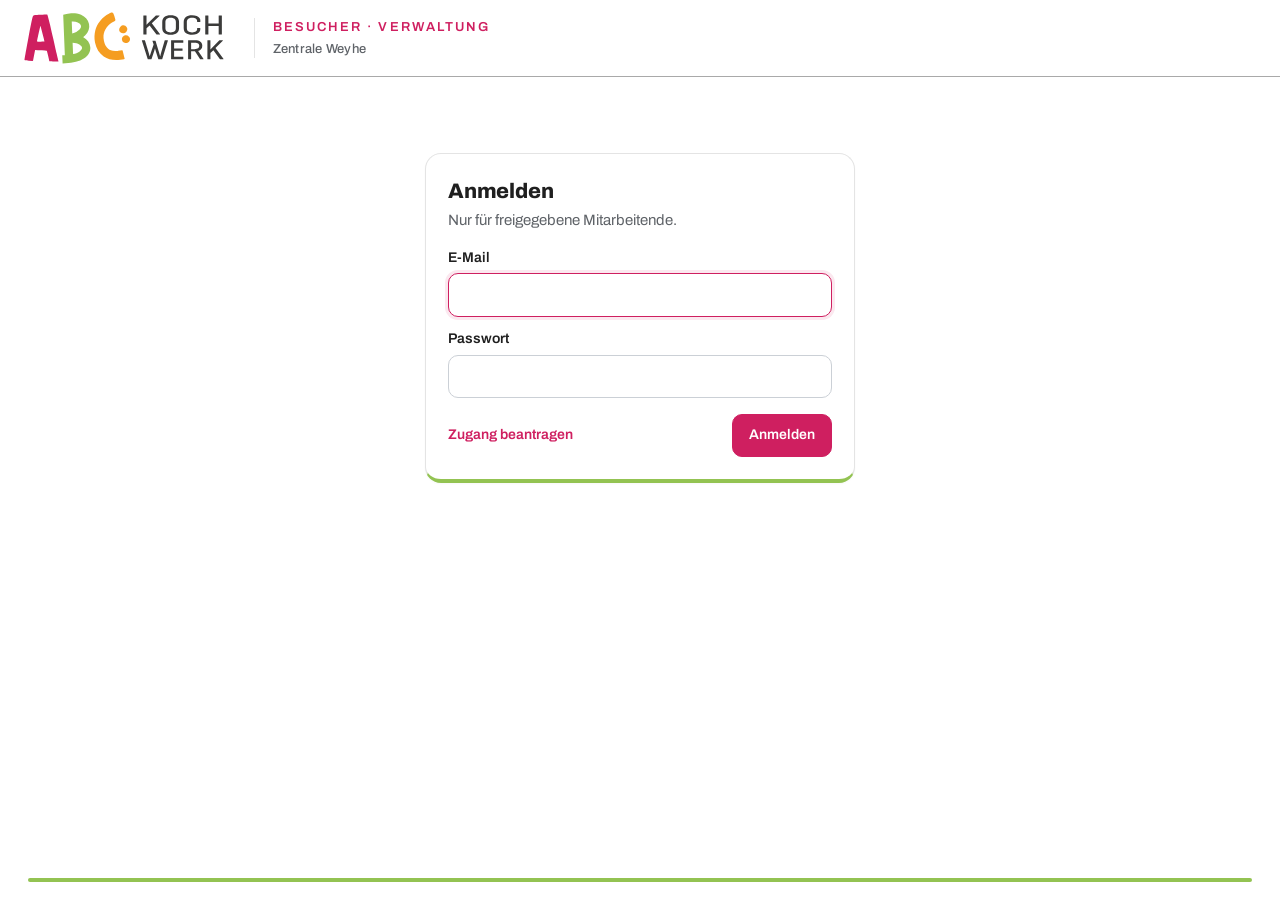
==== commit 931ddf8e: "Add files via upload" ====
--- a/verwaltung.html
+++ b/verwaltung.html
@@ -297,15 +297,15 @@
   const r=rows();
   if(TAB==='haus'){
     $('#kpis').innerHTML=`<div class="kpi"><b>${r.length}</b><span>Personen im Haus</span></div>
-      <div class="kpi"><b>${r.filter(x=>/Küche|Mehrere|Lager/.test(x.bereich)).length}</b><span>in Küche / Lager / mehreren Bereichen</span></div>
+      <div class="kpi"><b>${r.filter(x=>/Küche|Mehrere|Lager|Produktion/.test(x.bereich||'')).length}</b><span>in Küche, Produktion oder Lager</span></div>
       <div class="kpi"><b style="color:${r.some(x=>!x.gesundheit_bestaetigt)?'var(--red)':'inherit'}">${r.filter(x=>!x.gesundheit_bestaetigt).length}</b><span>ohne Gesundheitserklärung</span></div>`;
     $('#tbl').innerHTML=`<thead><tr><th>Seit</th><th>Name</th><th>Firma</th><th class="hide-m">Gruppe</th><th>Bereich</th><th>Ansprechpartner</th><th class="hide-m">Telefon</th><th>Gesundh.</th><th></th></tr></thead><tbody>`+
-      (r.length?r.map(x=>`<tr class="row" data-id="${x.id}"><td>${hhmm(x.checkin_at)}</td><td><b>${esc(x.vorname)} ${esc(x.nachname)}</b></td><td>${esc(x.firma||'')}</td><td class="hide-m">${esc(x.besuchergruppe)}</td><td>${esc(x.bereich)}</td><td>${esc(x.ansprechpartner)}</td><td class="hide-m">${esc(x.telefon||'')}</td><td>${x.gesundheit_bestaetigt?'✓':'<span class="tag no">nein</span>'}</td><td><button class="btn sm" data-out="${x.id}">Abmelden</button></td></tr>`).join('')
+      (r.length?r.map(x=>`<tr class="row" data-id="${x.id}"><td>${hhmm(x.checkin_at)}</td><td><b>${esc(x.vorname)} ${esc(x.nachname)}</b></td><td>${esc(x.firma||'')}</td><td class="hide-m">${esc(x.besuchergruppe)}</td><td>${esc(x.bereich)}</td><td>${esc(x.ansprechpartner||'')}${x.angaben&&x.angaben.ansprechpartner_abteilung?`<br><small style="color:var(--ink2)">${esc(x.angaben.ansprechpartner_abteilung)}</small>`:''}</td><td class="hide-m">${esc(x.telefon||'')}</td><td>${x.gesundheit_bestaetigt?'✓':'<span class="tag no">nein</span>'}</td><td><button class="btn sm" data-out="${x.id}">Abmelden</button></td></tr>`).join('')
       :'<tr><td colspan="9" class="empty">Zurzeit ist kein Besucher angemeldet.</td></tr>')+'</tbody>';
   } else {
     $('#kpis').innerHTML=`<div class="kpi"><b>${r.length}</b><span>Besuche im Zeitraum</span></div><div class="kpi"><b>${new Set(r.map(x=>(x.firma||'').toLowerCase()).filter(Boolean)).size}</b><span>Firmen</span></div><div class="kpi"><b>${r.filter(x=>x.checkout_art==='automatisch').length}</b><span>nicht abgemeldet</span></div>`;
     $('#tbl').innerHTML=`<thead><tr><th>Kommen</th><th>Gehen</th><th>Name</th><th>Firma</th><th class="hide-m">E-Mail</th><th class="hide-m">Gruppe</th><th>Bereich</th><th>Ansprechpartner</th><th>Gesundh.</th></tr></thead><tbody>`+
-      (r.length?r.map(x=>`<tr class="row" data-id="${x.id}"><td>${dt(x.checkin_at)}</td><td>${status(x)}</td><td><b>${esc(x.vorname)} ${esc(x.nachname)}</b></td><td>${esc(x.firma||'')}</td><td class="hide-m">${esc(x.email||'–')}</td><td class="hide-m">${esc(x.besuchergruppe)}</td><td>${esc(x.bereich)}</td><td>${esc(x.ansprechpartner)}</td><td>${x.gesundheit_bestaetigt?'✓':'<span class="tag no">nein</span>'}</td></tr>`).join('')
+      (r.length?r.map(x=>`<tr class="row" data-id="${x.id}"><td>${dt(x.checkin_at)}</td><td>${status(x)}</td><td><b>${esc(x.vorname)} ${esc(x.nachname)}</b></td><td>${esc(x.firma||'')}</td><td class="hide-m">${esc(x.email||'–')}</td><td class="hide-m">${esc(x.besuchergruppe)}</td><td>${esc(x.bereich)}</td><td>${esc(x.ansprechpartner||'')}${x.angaben&&x.angaben.ansprechpartner_abteilung?`<br><small style="color:var(--ink2)">${esc(x.angaben.ansprechpartner_abteilung)}</small>`:''}</td><td>${x.gesundheit_bestaetigt?'✓':'<span class="tag no">nein</span>'}</td></tr>`).join('')
       :'<tr><td colspan="9" class="empty">Keine Besuche im Zeitraum.</td></tr>')+'</tbody>';
   }
   $$('#tbl tr.row').forEach(tr=>tr.onclick=e=>{ if(e.target.dataset.out) return; detail(tr.dataset.id); });
@@ -348,7 +348,7 @@
   const r=ROWS.filter(x=>!x.checkout_at);
   $('#print').innerHTML=`<img src="img/abc-logo.svg" style="height:46px;margin-bottom:10px"><h1>Evakuierungsliste Besucher – ${esc(SD().standort)}</h1><p>Stand: ${dt(new Date())} · ${r.length} Person(en) im Haus · gedruckt von ${esc(ME.name)}</p>
    <table><tr><th style="width:28px">✓</th><th>Name</th><th>Firma</th><th>Ansprechpartner</th><th>Bereich</th><th>Seit</th><th>Telefon</th></tr>
-   ${r.map(x=>`<tr><td></td><td>${esc(x.vorname)} ${esc(x.nachname)}</td><td>${esc(x.firma||'')}</td><td>${esc(x.ansprechpartner)}</td><td>${esc(x.bereich)}</td><td>${hhmm(x.checkin_at)}</td><td>${esc(x.telefon||'')}</td></tr>`).join('')||'<tr><td colspan="7">Keine Besucher im Haus.</td></tr>'}</table>`;
+   ${r.map(x=>`<tr><td></td><td>${esc(x.vorname)} ${esc(x.nachname)}</td><td>${esc(x.firma||'')}</td><td>${esc(x.ansprechpartner||'')}${x.angaben&&x.angaben.ansprechpartner_abteilung?`<br><small style="color:var(--ink2)">${esc(x.angaben.ansprechpartner_abteilung)}</small>`:''}</td><td>${esc(x.bereich)}</td><td>${hhmm(x.checkin_at)}</td><td>${esc(x.telefon||'')}</td></tr>`).join('')||'<tr><td colspan="7">Keine Besucher im Haus.</td></tr>'}</table>`;
   window.print();
 };
 $('#b_csv').onclick=()=>{
@@ -409,7 +409,7 @@
 const clone=o=>JSON.parse(JSON.stringify(o));
 let CFG=null, CFG_ORIG='', FE_SAVED=null;
 const SD=()=>(CFG&&CFG.stammdaten)||FORMULAR_STANDARD.stammdaten;
-function feldLabel(k){ const f=((CFG&&CFG.felder)||FORMULAR_STANDARD.felder).find(x=>x.key===k); return f?f.label.de.replace(/\s*…$/,''):k; }
+function feldLabel(k){ if(k.endsWith('_abteilung')) return feldLabel(k.slice(0,-10))+' – Abteilung'; const f=((CFG&&CFG.felder)||FORMULAR_STANDARD.felder).find(x=>x.key===k); return f?f.label.de.replace(/\s*…$/,''):k; }
 function zusatz(a){ return Object.entries(a||{}).filter(([k])=>!STD_KEYS.includes(k)).map(([k,v])=>[feldLabel(k),v]); }
 function vervollst(c){ const S=clone(FORMULAR_STANDARD); c=c||{};
   for(const k of ['stammdaten','texte','belehrung','gesundheit','datenschutz']) c[k]=c[k]?(k==='texte'||k==='stammdaten'?{...S[k],...c[k]}:c[k]):S[k];
@@ -421,12 +421,13 @@
 async function feOpen(){ if(!CFG) await loadCfg(); feRender(); }
 function getP(o,p){ return p.split('.').reduce((a,k)=>a==null?a:a[k],o); }
 function setP(o,p,v){ const k=p.split('.'); let x=o; for(let i=0;i<k.length-1;i++){ if(x[k[i]]==null) x[k[i]]={}; x=x[k[i]]; } x[k[k.length-1]]=v; }
-const TYPEN={text:'Text',email:'E-Mail',tel:'Telefon',auswahl:'Auswahl'};
+const TYPEN={text:'Text',email:'E-Mail',tel:'Telefon',auswahl:'Auswahl (eine)',mehrfach:'Mehrfachauswahl',person:'Mitarbeiter-Auswahl'};
+const MITLISTE=t=>['auswahl','mehrfach','person'].includes(t);
 const TEXTE=[['site','Untertitel oben (neben Logo)'],['welcome','Begrüßung Startseite'],['welcome_sub','Text unter der Begrüßung'],['start_hint','Hinweis unten auf der Startseite'],
   ['s2_sub','Einleitung zur Belehrung'],['ck_bel','Bestätigungssatz unter der Belehrung'],['done_text','Text nach der Anmeldung'],['out_done_text','Text nach der Abmeldung']];
 const ta=(p,rows)=>`<textarea class="t" data-p="${p}" rows="${rows||2}">${esc(getP(CFG,p)||'')}</textarea>`;
 const two=(p,rows)=>`<div class="two"><div><label>Deutsch</label>${ta(p+'.de',rows)}</div><div><label>English</label>${ta(p+'.en',rows)}</div></div>`;
-const optText=f=>(f.optionen||[]).map(o=>o.de+(o.en&&o.en!==o.de?' | '+o.en:'')).join('\n');
+const optText=f=>f.typ==='person'?(f.optionen||[]).map(o=>(o.name||'')+(o.abteilung?' | '+o.abteilung:'')).join('\n'):(f.optionen||[]).map(o=>o.de+(o.en&&o.en!==o.de?' | '+o.en:'')).join('\n');
 let feOpenOpt=new Set();
 function feRender(){
   const c=CFG, sv=FE_SAVED&&FE_SAVED.version;
@@ -438,16 +439,16 @@
   <div class="msg err" id="m_fe"></div>
   <details class="ed-sec" data-s="felder" ${isOpen('felder')?'open':''}><summary>Abgefragte Angaben <small>Felder, Kategorien, Pflichtfelder, Reihenfolge</small></summary><div class="ed-body">
     <p class="ed-hint">Vorname und Nachname sind immer Pflicht (für das Abmelden). Deaktivierte Felder werden auf dem Tablet nicht angezeigt, bleiben aber bei alten Besuchen sichtbar. Bei „Auswahl“ und „Text“ legen Sie unter „Werte“ die Kategorien bzw. Vorschläge fest.</p>
-    <table class="ft"><thead><tr><th></th><th>Bezeichnung (Deutsch)</th><th>Bezeichnung (English)</th><th style="width:150px">Art</th><th class="cb">Pflicht</th><th class="cb">Aktiv</th><th></th></tr></thead><tbody>
+    <table class="ft"><thead><tr><th></th><th>Bezeichnung (Deutsch)</th><th>Bezeichnung (English)</th><th style="width:200px">Art</th><th class="cb">Pflicht</th><th class="cb">Aktiv</th><th></th></tr></thead><tbody>
     ${c.felder.map((f,i)=>{
-      const opt=f.typ==='auswahl'||feOpenOpt.has(f.key);
+      const opt=MITLISTE(f.typ)||feOpenOpt.has(f.key);
       return `<tr class="${f.aktiv===false?'off':''}"><td><div class="mv"><button data-mv="${i}" data-d="-1" ${i===0?'disabled':''}>▲</button><button data-mv="${i}" data-d="1" ${i===c.felder.length-1?'disabled':''}>▼</button></div></td>
       <td><input class="t" data-p="felder.${i}.label.de" value="${esc(f.label.de)}"></td><td><input class="t" data-p="felder.${i}.label.en" value="${esc(f.label.en||'')}"></td>
       <td>${f.fest?'<span class="tag fest">Text (fest)</span>':`<select class="t" data-typ="${i}">${Object.entries(TYPEN).map(([k,v])=>`<option value="${k}" ${f.typ===k?'selected':''}>${v}</option>`).join('')}</select>`}</td>
       <td class="cb"><input type="checkbox" data-b="felder.${i}.pflicht" ${f.pflicht?'checked':''} ${f.fest?'disabled':''}></td>
       <td class="cb"><input type="checkbox" data-b="felder.${i}.aktiv" ${f.aktiv!==false?'checked':''} ${f.fest?'disabled':''}></td>
-      <td><div class="tools" style="flex-wrap:nowrap">${f.fest?'':`${f.typ!=='auswahl'&&!['email','tel'].includes(f.typ)?`<button class="btn sm" data-opt="${f.key}">${opt?'Vorschläge ▴':'Vorschläge'}</button>`:''}${STD_KEYS.includes(f.key)?'':`<button class="btn sm w" data-del="${i}">Entfernen</button>`}`}</div></td></tr>
-      ${opt&&!f.fest?`<tr class="sub"><td></td><td colspan="6"><label class="ed-hint" style="display:block;margin:0 0 4px">${f.typ==='auswahl'?'<b>Kategorien</b> – eine pro Zeile, optional mit englischer Übersetzung: <code>Deutsch | English</code>':'<b>Vorschläge</b> beim Tippen (eine pro Zeile, <code>Deutsch | English</code>) – frei eintippen bleibt möglich'}</label>
+      <td><div class="tools" style="flex-wrap:nowrap">${f.fest?'':`${f.typ==='text'?`<button class="btn sm" data-opt="${f.key}">${opt?'Vorschläge ▴':'Vorschläge'}</button>`:''}${STD_KEYS.includes(f.key)?'':`<button class="btn sm w" data-del="${i}">Entfernen</button>`}`}</div></td></tr>
+      ${opt&&!f.fest?`<tr class="sub"><td></td><td colspan="6"><label class="ed-hint" style="display:block;margin:0 0 4px">${f.typ==='person'?'<b>Mitarbeiterliste</b> – eine Person pro Zeile: <code>Name | Abteilung</code>. Auf dem Tablet wählt man den Namen aus (oder tippt frei), die Abteilung füllt sich automatisch. Hinweis: Die Liste ist für das Tablet öffentlich abrufbar – nur Name und Abteilung eintragen.':MITLISTE(f.typ)?'<b>Kategorien</b> – eine pro Zeile, optional mit englischer Übersetzung: <code>Deutsch | English</code>':'<b>Vorschläge</b> beim Tippen (eine pro Zeile, <code>Deutsch | English</code>) – frei eintippen bleibt möglich'}</label>
         <textarea class="t" data-optta="${i}" rows="${Math.min(10,Math.max(3,(f.optionen||[]).length+1))}">${esc(optText(f))}</textarea></td></tr>`:''}`;}).join('')}
     </tbody></table>
     <div style="margin-top:10px"><button class="btn" id="fe_add">+ Feld hinzufügen</button></div>
@@ -476,8 +477,10 @@
   const F=$('#formular');
   F.querySelectorAll('[data-p]').forEach(el=>el.addEventListener('input',()=>{ setP(CFG,el.dataset.p,el.value); feState(); }));
   F.querySelectorAll('[data-b]').forEach(el=>el.addEventListener('change',()=>{ setP(CFG,el.dataset.b,el.checked); feRender(); }));
-  F.querySelectorAll('[data-typ]').forEach(el=>el.addEventListener('change',()=>{ const f=CFG.felder[+el.dataset.typ]; f.typ=el.value; if(f.typ==='auswahl'&&!(f.optionen||[]).length) f.optionen=[{de:'Option 1',en:'Option 1'}]; feRender(); }));
-  F.querySelectorAll('[data-optta]').forEach(el=>el.addEventListener('input',()=>{ CFG.felder[+el.dataset.optta].optionen=el.value.split('\n').map(x=>x.trim()).filter(Boolean).map(x=>{ const [de,en]=x.split('|').map(y=>y.trim()); return {de,en:en||de}; }); feState(); }));
+  F.querySelectorAll('[data-typ]').forEach(el=>el.addEventListener('change',()=>{ const f=CFG.felder[+el.dataset.typ]; const alt=f.typ; f.typ=el.value;
+    if((alt==='person')!==(f.typ==='person')) f.optionen=[];
+    if((f.typ==='auswahl'||f.typ==='mehrfach')&&!(f.optionen||[]).length) f.optionen=[{de:'Option 1',en:'Option 1'}]; feRender(); }));
+  F.querySelectorAll('[data-optta]').forEach(el=>el.addEventListener('input',()=>{ const ff=CFG.felder[+el.dataset.optta]; ff.optionen=el.value.split('\n').map(x=>x.trim()).filter(Boolean).map(x=>{ const [a,b]=x.split('|').map(y=>y.trim()); return ff.typ==='person'?{name:a,abteilung:b||''}:{de:a,en:b||a}; }); feState(); }));
   F.querySelectorAll('[data-opt]').forEach(el=>el.onclick=()=>{ const k=el.dataset.opt; feOpenOpt.has(k)?feOpenOpt.delete(k):feOpenOpt.add(k); feRender(); });
   F.querySelectorAll('[data-mv]').forEach(el=>el.onclick=()=>{ const i=+el.dataset.mv, j=i+(+el.dataset.d); const a=CFG.felder; [a[i],a[j]]=[a[j],a[i]]; feRender(); });
   F.querySelectorAll('[data-del]').forEach(el=>el.onclick=()=>{ const f=CFG.felder[+el.dataset.del]; if(confirm(`Feld „${f.label.de}“ entfernen? (Bei alten Besuchen bleibt der Wert gespeichert.)`)){ CFG.felder.splice(+el.dataset.del,1); feRender(); } });
@@ -496,8 +499,8 @@
   const keys=new Set(), fehler=[];
   CFG.felder.forEach(f=>{ if(!f.label.de.trim()) fehler.push('Ein Feld hat keine deutsche Bezeichnung.'); if(!f.label.en||!f.label.en.trim()) f.label.en=f.label.de;
     if(keys.has(f.key)) fehler.push('Doppeltes Feld: '+f.key); keys.add(f.key);
-    if(f.typ==='auswahl'&&!(f.optionen||[]).length) fehler.push(`„${f.label.de}“ braucht mindestens eine Kategorie.`);
-    if(f.typ!=='auswahl'&&f.typ!=='text') delete f.optionen; });
+    if((f.typ==='auswahl'||f.typ==='mehrfach')&&!(f.optionen||[]).length) fehler.push(`„${f.label.de}“ braucht mindestens eine Kategorie.`);
+    if(f.typ==='email'||f.typ==='tel') delete f.optionen; });
   if(!CFG.belehrung.abschnitte.length) fehler.push('Die Belehrung braucht mindestens einen Abschnitt.');
   if(fehler.length) return msg('#m_fe',fehler.map(esc).join('<br>'));
   const alt=JSON.parse(CFG_ORIG), belNeu=JSON.stringify([CFG.belehrung.abschnitte,CFG.gesundheit.text,CFG.texte.ck_bel])!==JSON.stringify([alt.belehrung.abschnitte,alt.gesundheit.text,alt.texte.ck_bel]);
--- a/abc-stil.css
+++ b/abc-stil.css
@@ -68,3 +68,19 @@
   .brand .kopf{display:none}
 }
 @media print{ .card{border-bottom:1px solid #ccc} }
+
+/* Logo-Farben für die großen Flächen + grüne Abschlusslinie unten (wie Raumschilder) */
+:root{ --abc-gruen-d:#6E9E2F; }
+.big.in{background:var(--abc-pink)}
+.big.in:active{background:var(--pri-d)}
+.big.out{background:var(--abc-gruen-d)}
+.big.out:active{background:#5B8526}
+.res .go{background:var(--abc-gruen-d)}
+.btn.g{background:var(--abc-gruen-d);border-color:var(--abc-gruen-d)}
+.hero h1::after{content:"";display:block;width:96px;height:6px;margin:18px auto 0;border-radius:3px;
+  background:linear-gradient(90deg,var(--abc-pink) 0 33.3%,var(--abc-gruen) 33.3% 66.6%,var(--abc-orange) 66.6% 100%)}
+body::after{content:"";position:fixed;left:28px;right:28px;bottom:18px;height:4px;border-radius:2px;background:var(--abc-gruen);z-index:40;pointer-events:none}
+body::before{content:"";position:fixed;left:0;right:0;bottom:0;height:40px;background:#fff;z-index:39;pointer-events:none}
+main{padding-bottom:70px}
+@media (max-width:760px){ body::after{left:16px;right:16px;bottom:12px} body::before{height:28px} }
+@media print{ body::after,body::before{display:none} }
